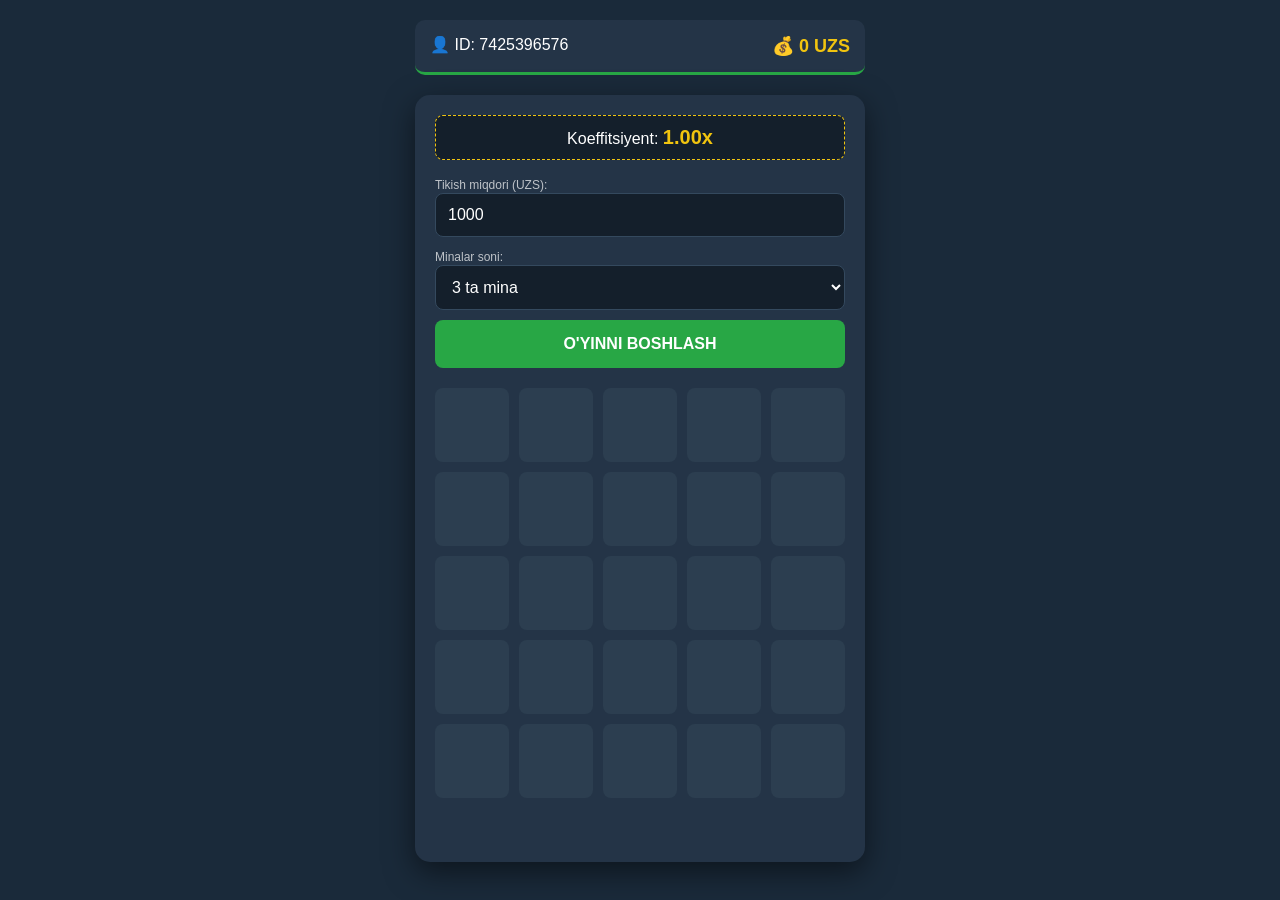
==== game.html @ f06e7add "Add files via upload" ====
<!DOCTYPE html>
<html lang="uz">
<head>
    <meta charset="UTF-8">
    <meta name="viewport" content="width=device-width, initial-scale=1.0">
    <title>MiniBet Uz | Mines Professional</title>
    <style>
        :root { --primary: #28a745; --bg: #1a2a3a; --card: #243447; --accent: #f1c40f; }
        body { font-family: 'Segoe UI', sans-serif; background: var(--bg); color: white; margin: 0; padding: 20px; }
        .container { max-width: 450px; margin: 0 auto; }
        .header-nav { display: flex; justify-content: space-between; background: var(--card); padding: 15px; border-radius: 10px; margin-bottom: 20px; border-bottom: 3px solid var(--primary); }
        .balance { color: var(--accent); font-weight: bold; font-size: 18px; }
        
        .game-card { background: var(--card); padding: 20px; border-radius: 15px; box-shadow: 0 10px 30px rgba(0,0,0,0.5); }
        .multiplier-badge { background: #141f2b; padding: 10px; border-radius: 8px; text-align: center; margin-bottom: 15px; border: 1px dashed var(--accent); }
        .multiplier-badge span { color: var(--accent); font-size: 20px; font-weight: bold; }

        .grid { display: grid; grid-template-columns: repeat(5, 1fr); gap: 10px; margin: 20px 0; }
        .cell { aspect-ratio: 1; background: #2c3e50; border-radius: 8px; display: flex; align-items: center; justify-content: center; font-size: 24px; cursor: pointer; transition: 0.2s; border: none; outline: none; }
        .cell:hover:not(.open) { background: #3e5871; transform: scale(1.05); }
        .cell.open { cursor: default; transform: scale(0.95); }
        .cell.diamond { background: var(--primary); box-shadow: 0 0 15px var(--primary); }
        .cell.mine { background: #e74c3c; box-shadow: 0 0 15px #e74c3c; }

        input, select { width: 100%; padding: 12px; background: #141f2b; border: 1px solid #34495e; color: white; border-radius: 8px; margin-bottom: 10px; box-sizing: border-box; font-size: 16px; }
        .btn-play { width: 100%; padding: 15px; background: var(--primary); border: none; color: white; font-weight: bold; border-radius: 8px; cursor: pointer; font-size: 16px; transition: 0.3s; }
        .btn-play:disabled { background: #555; opacity: 0.6; }
        
        .btn-cashout { width: 100%; padding: 15px; background: var(--accent); border: none; color: #000; font-weight: bold; border-radius: 8px; cursor: pointer; font-size: 16px; margin-top: 10px; display: none; }
        
        #status-msg { margin-top: 15px; font-weight: bold; text-align: center; min-height: 24px; }
    </style>
</head>
<body>

<div class="container">
    <div class="header-nav">
        <span>👤 ID: <span id="display-id">...</span></span>
        <span class="balance" id="display-balance">💰 0 UZS</span>
    </div>

    <div class="game-card">
        <div class="multiplier-badge" id="multi-box">
            Koeffitsiyent: <span id="current-multi">1.00x</span>
        </div>
        
        <label style="font-size: 12px; opacity: 0.7;">Tikish miqdori (UZS):</label>
        <input type="number" id="bet-amount" value="1000" min="100">
        
        <label style="font-size: 12px; opacity: 0.7;">Minalar soni:</label>
        <select id="mines-count">
            <option value="3">3 ta mina</option>
            <option value="5">5 ta mina</option>
            <option value="10">10 ta mina</option>
            <option value="24">24 ta mina (Xavfli!)</option>
        </select>

        <button class="btn-play" id="start-btn" onclick="startGame()">O'YINNI BOSHLASH</button>
        <button class="btn-cashout" id="cashout-btn" onclick="claimWin()">PULNI YECHIB OLISH</button>

        <div class="grid" id="mines-grid"></div>

        <div id="status-msg"></div>
    </div>
</div>

<script src="js/api.js"></script>
<script src="js/mines.js"></script>
</body>
</html>
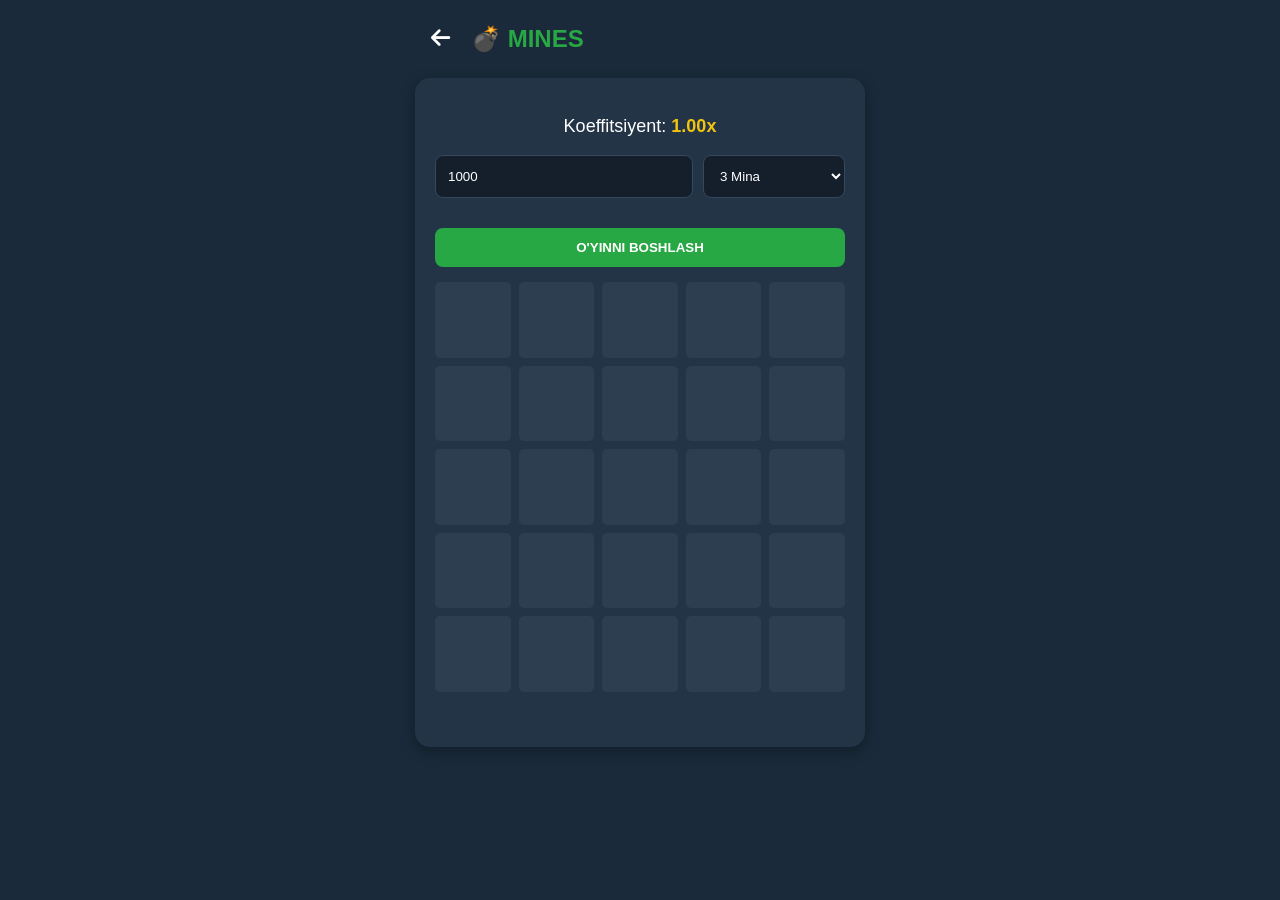
==== commit 0c956d68: "Add files via upload" ====
--- a/game.html
+++ b/game.html
@@ -3,68 +3,41 @@
 <head>
     <meta charset="UTF-8">
     <meta name="viewport" content="width=device-width, initial-scale=1.0">
-    <title>MiniBet Uz | Mines Professional</title>
-    <style>
-        :root { --primary: #28a745; --bg: #1a2a3a; --card: #243447; --accent: #f1c40f; }
-        body { font-family: 'Segoe UI', sans-serif; background: var(--bg); color: white; margin: 0; padding: 20px; }
-        .container { max-width: 450px; margin: 0 auto; }
-        .header-nav { display: flex; justify-content: space-between; background: var(--card); padding: 15px; border-radius: 10px; margin-bottom: 20px; border-bottom: 3px solid var(--primary); }
-        .balance { color: var(--accent); font-weight: bold; font-size: 18px; }
-        
-        .game-card { background: var(--card); padding: 20px; border-radius: 15px; box-shadow: 0 10px 30px rgba(0,0,0,0.5); }
-        .multiplier-badge { background: #141f2b; padding: 10px; border-radius: 8px; text-align: center; margin-bottom: 15px; border: 1px dashed var(--accent); }
-        .multiplier-badge span { color: var(--accent); font-size: 20px; font-weight: bold; }
-
-        .grid { display: grid; grid-template-columns: repeat(5, 1fr); gap: 10px; margin: 20px 0; }
-        .cell { aspect-ratio: 1; background: #2c3e50; border-radius: 8px; display: flex; align-items: center; justify-content: center; font-size: 24px; cursor: pointer; transition: 0.2s; border: none; outline: none; }
-        .cell:hover:not(.open) { background: #3e5871; transform: scale(1.05); }
-        .cell.open { cursor: default; transform: scale(0.95); }
-        .cell.diamond { background: var(--primary); box-shadow: 0 0 15px var(--primary); }
-        .cell.mine { background: #e74c3c; box-shadow: 0 0 15px #e74c3c; }
-
-        input, select { width: 100%; padding: 12px; background: #141f2b; border: 1px solid #34495e; color: white; border-radius: 8px; margin-bottom: 10px; box-sizing: border-box; font-size: 16px; }
-        .btn-play { width: 100%; padding: 15px; background: var(--primary); border: none; color: white; font-weight: bold; border-radius: 8px; cursor: pointer; font-size: 16px; transition: 0.3s; }
-        .btn-play:disabled { background: #555; opacity: 0.6; }
-        
-        .btn-cashout { width: 100%; padding: 15px; background: var(--accent); border: none; color: #000; font-weight: bold; border-radius: 8px; cursor: pointer; font-size: 16px; margin-top: 10px; display: none; }
-        
-        #status-msg { margin-top: 15px; font-weight: bold; text-align: center; min-height: 24px; }
-    </style>
+    <title>MiniBet Uz | Mines</title>
+    <link rel="stylesheet" href="style.css">
+    <link rel="stylesheet" href="https://cdnjs.cloudflare.com/ajax/libs/font-awesome/6.0.0/css/all.min.css">
 </head>
 <body>
+    <div class="container">
+        <div style="display: flex; align-items: center; margin-bottom: 15px; padding: 10px;">
+            <button onclick="location.href='main.html'" style="background: none; border: none; color: white; font-size: 22px; cursor: pointer; margin-right: 15px;">
+                <i class="fas fa-arrow-left"></i>
+            </button>
+            <h2 style="margin: 0; color: var(--green);">💣 MINES</h2>
+        </div>
 
-<div class="container">
-    <div class="header-nav">
-        <span>👤 ID: <span id="display-id">...</span></span>
-        <span class="balance" id="display-balance">💰 0 UZS</span>
+        <div class="card">
+            <p style="text-align: center; font-size: 18px;">Koeffitsiyent: <span id="multi" style="font-weight:bold; color:#f1c40f;">1.00x</span></p>
+            
+            <div style="display: flex; gap: 10px; margin-bottom: 10px;">
+                <input type="number" id="bet" value="1000" style="flex: 2;" placeholder="Stavka">
+                <select id="mines-count" style="flex: 1;">
+                    <option value="3">3 Mina</option>
+                    <option value="5">5 Mina</option>
+                    <option value="10">10 Mina</option>
+                </select>
+            </div>
+
+            <button id="start-btn" class="btn btn-success" onclick="startGame()">O'YINNI BOSHLASH</button>
+            <button id="cashout-btn" class="btn btn-primary" style="display:none;" onclick="cashOut()">PULNI YECHISH (CASHOUT)</button>
+
+            <div class="mines-grid" id="grid"></div>
+            
+            <div id="status" style="text-align:center; margin-top:15px; min-height: 20px;"></div>
+        </div>
     </div>
 
-    <div class="game-card">
-        <div class="multiplier-badge" id="multi-box">
-            Koeffitsiyent: <span id="current-multi">1.00x</span>
-        </div>
-        
-        <label style="font-size: 12px; opacity: 0.7;">Tikish miqdori (UZS):</label>
-        <input type="number" id="bet-amount" value="1000" min="100">
-        
-        <label style="font-size: 12px; opacity: 0.7;">Minalar soni:</label>
-        <select id="mines-count">
-            <option value="3">3 ta mina</option>
-            <option value="5">5 ta mina</option>
-            <option value="10">10 ta mina</option>
-            <option value="24">24 ta mina (Xavfli!)</option>
-        </select>
-
-        <button class="btn-play" id="start-btn" onclick="startGame()">O'YINNI BOSHLASH</button>
-        <button class="btn-cashout" id="cashout-btn" onclick="claimWin()">PULNI YECHIB OLISH</button>
-
-        <div class="grid" id="mines-grid"></div>
-
-        <div id="status-msg"></div>
-    </div>
-</div>
-
-<script src="js/api.js"></script>
-<script src="js/mines.js"></script>
+    <script src="js/api.js"></script>
+    <script src="js/mines.js"></script>
 </body>
 </html>
--- a/style.css
+++ b/style.css
@@ -0,0 +1,25 @@
+:root { --blue: #004a99; --green: #28a745; --bg: #1a2a3a; --card: #243447; --text: #ffffff; }
+body { font-family: 'Segoe UI', sans-serif; background: var(--bg); color: var(--text); margin: 0; padding: 0; }
+.container { max-width: 450px; margin: 0 auto; padding: 15px; }
+
+/* Tugmalar */
+.btn { width: 100%; padding: 12px; border: none; border-radius: 8px; font-weight: bold; cursor: pointer; transition: 0.3s; margin-top: 10px; }
+.btn-primary { background: var(--blue); color: white; }
+.btn-success { background: var(--green); color: white; }
+
+/* Inputlar */
+input, select { width: 100%; padding: 12px; margin-bottom: 10px; background: #141f2b; border: 1px solid #34495e; color: white; border-radius: 8px; box-sizing: border-box; }
+
+/* Karta (Card) */
+.card { background: var(--card); border-radius: 15px; padding: 20px; box-shadow: 0 5px 15px rgba(0,0,0,0.3); }
+
+/* Bosh sahifa (Main) elementlari */
+.banner { height: 120px; background: linear-gradient(45deg, #1e3c72, #2a5298); border-radius: 15px; margin-bottom: 15px; display: flex; align-items: center; justify-content: center; font-weight: bold; }
+.game-grid { display: grid; grid-template-columns: repeat(3, 1fr); gap: 10px; }
+.game-item { text-align: center; background: var(--card); padding: 10px; border-radius: 10px; cursor: pointer; }
+.game-item i { font-size: 30px; display: block; margin-bottom: 5px; color: var(--blue); }
+
+/* Mines Gridi */
+.mines-grid { display: grid; grid-template-columns: repeat(5, 1fr); gap: 8px; margin: 15px 0; }
+.cell { aspect-ratio: 1; background: #2c3e50; border-radius: 5px; border: none; font-size: 20px; color: white; cursor: pointer; }
+.cell.open { background: #141f2b; }
